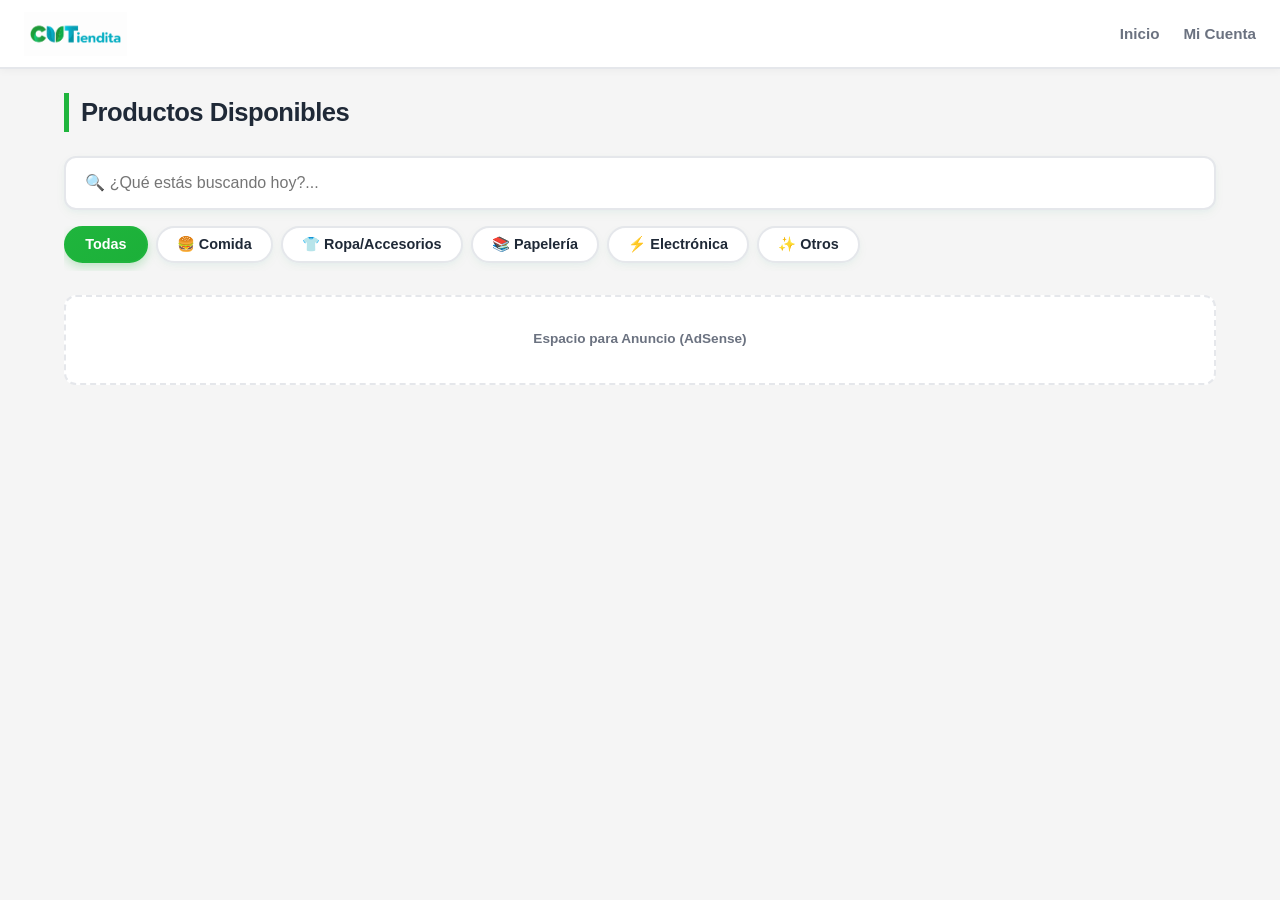
==== micuenta.html @ d5f519c2 "Add files via upload" ====
<!DOCTYPE html>
<html lang="es">
<head>
    <meta charset="UTF-8">
    <meta name="viewport" content="width=device-width, initial-scale=1.0">
    <title>Mi Panel de Ventas | CUTiendita</title>
    <link rel="stylesheet" href="styles.css">
</head>
<body>

    <nav class="navbar">
        <div class="logo-container" onclick="window.location.href='index.html'">
            <img src="LOGO_CUTIENDITA.png" alt="CUTiendita Logo" class="nav-logo">
        </div>
        <ul class="nav-links">
            <li><a href="index.html">Ir al Catálogo</a></li>
            <li><a href="#" class="active">Mi Panel</a></li>
        </ul>
    </nav>

    <main id="app-container" class="page active">
        <div class="dashboard-header">
            <div>
                <h2>Mi Panel de Ventas</h2>
                <p id="welcome-msg">Cargando perfil...</p>
            </div>
            <button class="btn-logout" onclick="logoutUser()">Cerrar Sesión</button>
        </div>

        <div class="dashboard-grid">
            <div class="form-card native-card">
                <h3>+ Publicar Producto</h3>
                <p class="form-subtitle" style="margin-bottom: 1.5rem;">Pon a la venta un nuevo artículo en el campus</p>
                
                <div class="input-group">
                    <select id="prod-categoria" required style="width: 100%; padding: 1rem; border: 1px solid var(--border); background: transparent; border-radius: 10px; outline: none; font-size: 1rem; color: var(--text-main);">
                        <option value="" disabled selected hidden>Selecciona una categoría</option>
                        <option value="Comida">🍔 Comida / Botanas</option>
                        <option value="Ropa">👕 Ropa / Accesorios</option>
                        <option value="Papeleria">📚 Papelería / Libros</option>
                        <option value="Electronica">⚡ Electrónica / Celulares</option>
                        <option value="Otros">✨ Otros</option>
                    </select>
                </div>

                <div class="input-group">
                    <input type="text" id="prod-nombre" required placeholder=" ">
                    <label>Nombre del producto</label>
                </div>
                <div class="input-group">
                    <input type="text" id="prod-precio" required placeholder=" ">
                    <label>Precio (Ej: $50)</label>
                </div>
                <div class="input-group">
                    <input type="text" id="prod-desc" required placeholder=" ">
                    <label>Descripción corta</label>
                </div>
                <div class="input-group">
                    <input type="url" id="prod-img" required placeholder=" ">
                    <label>URL de la imagen del producto</label>
                </div>
                <button class="btn-block" onclick="publicarProductoForm()">Subir Producto</button>
            </div>

            <div class="my-products-container">
                <h3>Mis Productos Activos</h3>
                <div id="my-products-list" class="my-products">
                    </div>
            </div>
        </div>
    </main>

    <div id="edit-modal" class="modal-overlay">
        <div class="modal-card">
            <h3>Editar Producto</h3>
            <p class="form-subtitle">Modifica las propiedades de tu artículo</p>
            <input type="hidden" id="edit-prod-id">
            
            <div class="input-group">
                <select id="edit-prod-categoria" required style="width: 100%; padding: 1rem; border: 1px solid var(--border); background: transparent; border-radius: 10px; outline: none; font-size: 1rem; margin-bottom: 1rem; color: var(--text-main);">
                    <option value="Comida">🍔 Comida / Botanas</option>
                    <option value="Ropa">👕 Ropa / Accesorios</option>
                    <option value="Papeleria">📚 Papelería / Libros</option>
                    <option value="Electronica">⚡ Electrónica / Celulares</option>
                    <option value="Otros">✨ Otros</option>
                </select>
            </div>
            <div class="input-group">
                <input type="text" id="edit-prod-nombre" required placeholder=" ">
                <label>Nombre del producto</label>
            </div>
            <div class="input-group">
                <input type="text" id="edit-prod-precio" required placeholder=" ">
                <label>Precio</label>
            </div>
            <div class="input-group">
                <input type="text" id="edit-prod-desc" required placeholder=" ">
                <label>Descripción corta</label>
            </div>
            <div class="input-group">
                <input type="url" id="edit-prod-img" required placeholder=" ">
                <label>URL de la imagen</label>
            </div>
            
            <div class="modal-actions">
                <button class="btn-block" onclick="actualizarProductoForm()">Guardar Cambios</button>
                <button class="btn-cancel" onclick="cerrarModalEdicion()">Cancelar</button>
            </div>
        </div>
    </div>

    <script src="script.js"></script>
    <script>
        document.addEventListener('DOMContentLoaded', () => {
            const session = localStorage.getItem('user_session');
            if(!session) {
                window.location.href = 'index.html';
            } else {
                renderDashboard();
            }
        });
    </script>
</body>
</html>
---- styles.css ----
:root {
    /* Paleta de colores oficial proporcionada */
    --cu-verde: #1FB53D;
    --cu-verde-dark: #0E9A2FSombras;
    --cu-verde-light: #38D85E;
    --tiendita-turquesa: #14B8D4;
    --tiendita-turquesa-dark: #0A9FC5;
    --tech-azul: #1FA7E0;
    --tech-azul-light: #36D0F0;
    --background: #F5F5F5;
    --white: #FFFFFF;
    
    /* Configuración semántica de componentes */
    --primary: var(--tiendita-turquesa);
    --primary-hover: var(--tiendita-turquesa-dark);
    --whatsapp: #22c55e;
    --whatsapp-hover: #16a34a;
    --text-main: #1f2937;
    --text-muted: #6b7280;
    --border: #e5e7eb;
    --radius: 16px;
    --shadow: 0 4px 12px rgba(14, 154, 47, 0.04), 0 2px 4px rgba(10, 159, 197, 0.03);
    --transition: all 0.25s cubic-bezier(0.4, 0, 0.2, 1);
}

* { 
    box-sizing: border-box; 
    margin: 0; 
    padding: 0; 
    font-family: 'Segoe UI', -apple-system, BlinkMacSystemFont, Roboto, sans-serif; 
}

body { 
    background-color: var(--background); 
    color: var(--text-main);
    line-height: 1.5;
}

/* Navbar Dinámico con Logo Imagen */
.navbar { 
    background: var(--white); 
    padding: 0.6rem 1.5rem; 
    display: flex; 
    justify-content: space-between; 
    align-items: center; 
    box-shadow: 0 2px 8px rgba(0, 0, 0, 0.04);
    position: sticky;
    top: 0;
    z-index: 100;
    border-bottom: 2px solid var(--border);
}

.logo-container {
    display: flex;
    align-items: center;
    cursor: pointer;
    height: 48px;
}

.nav-logo {
    height: 100%;
    max-height: 44px;
    width: auto;
    object-fit: contain;
    transition: var(--transition);
}

.logo-container:hover .nav-logo {
    transform: scale(1.03);
}

.nav-links { 
    display: flex; 
    gap: 1.5rem; 
    list-style: none;
}

.nav-links a { 
    text-decoration: none; 
    color: var(--text-muted); 
    font-weight: 700;
    transition: var(--transition);
    font-size: 0.95rem;
}

.nav-links a:hover, .nav-links a.active { 
    color: var(--primary); 
}

/* Vistas */
.page { 
    display: none; 
    padding: 1.5rem; 
    max-width: 1200px;
    margin: 0 auto;
    animation: fadeIn 0.3s ease;
}
.page.active { display: block; }

@keyframes fadeIn {
    from { opacity: 0; transform: translateY(8px); }
    to { opacity: 1; transform: translateY(0); }
}

.section-title {
    font-size: 1.6rem;
    font-weight: 800;
    margin-bottom: 1.5rem;
    letter-spacing: -0.5px;
    color: var(--text-main);
    border-left: 5px solid var(--cu-verde);
    padding-left: 0.75rem;
}

/* Herramientas de Control: Buscador y Categorías */
.search-filter-bar {
    margin-bottom: 1.5rem;
    display: flex;
    flex-direction: column;
    gap: 1rem;
}

.search-box input {
    width: 100%;
    padding: 1rem 1.2rem;
    border: 2px solid var(--border);
    border-radius: 12px;
    font-size: 1rem;
    outline: none;
    background: var(--white);
    box-shadow: var(--shadow);
    transition: var(--transition);
}
.search-box input:focus { 
    border-color: var(--tech-azul); 
    box-shadow: 0 0 0 3px rgba(31, 167, 224, 0.15);
}

.category-tags {
    display: flex;
    gap: 0.5rem;
    overflow-x: auto;
    padding-bottom: 0.5rem;
    scrollbar-width: none;
}
.category-tags::-webkit-scrollbar { display: none; }

.tag {
    background: var(--white);
    color: var(--text-main);
    padding: 0.5rem 1.2rem;
    border-radius: 20px;
    font-size: 0.9rem;
    font-weight: 700;
    white-space: nowrap;
    border: 2px solid var(--border);
    box-shadow: var(--shadow);
    cursor: pointer;
    width: auto;
    transition: var(--transition);
}

.tag:hover {
    border-color: var(--tech-azul);
    color: var(--tech-azul);
}

.tag.active {
    background: linear-gradient(135deg, var(--cu-verde), #1cb039);
    color: var(--white);
    border-color: var(--cu-verde);
    box-shadow: 0 4px 10px rgba(31, 181, 61, 0.25);
}

/* Catálogo */
.grid { 
    display: grid; 
    grid-template-columns: repeat(auto-fill, minmax(280px, 1fr)); 
    gap: 1.5rem; 
    padding: 1rem 0; 
}

.product-card { 
    background: var(--white); 
    border-radius: var(--radius); 
    padding: 1.2rem; 
    box-shadow: var(--shadow);
    border: 2px solid var(--border);
    display: flex;
    flex-direction: column;
    justify-content: space-between;
    transition: var(--transition);
}

.product-card:hover {
    transform: translateY(-4px);
    border-color: var(--tech-azul-light);
    box-shadow: 0 12px 24px rgba(31, 167, 224, 0.1);
}

.product-card img { 
    width: 100%; 
    height: 220px; 
    object-fit: cover; 
    border-radius: 12px; 
    background-color: var(--background);
}

.product-info { margin: 1rem 0; position: relative; }

.badge-categoria {
    display: inline-block;
    background: rgba(20, 184, 212, 0.1);
    color: var(--tiendita-turquesa-dark);
    font-size: 0.75rem;
    font-weight: 800;
    padding: 0.25rem 0.6rem;
    border-radius: 6px;
    margin-bottom: 0.5rem;
    border: 1px solid rgba(20, 184, 212, 0.15);
}

.product-info h3 { font-size: 1.25rem; font-weight: 800; color: var(--text-main); margin-bottom: 0.25rem; }
.price-tag { font-size: 1.4rem; font-weight: 800; color: var(--cu-verde); margin-bottom: 0.5rem; }
.vendedor-tag { font-size: 0.85rem; color: var(--text-muted); font-weight: 600; }

/* Botones */
button, .btn-wa { 
    width: 100%; 
    padding: 0.9rem; 
    border: none; 
    border-radius: 12px; 
    cursor: pointer; 
    font-weight: 700; 
    font-size: 0.95rem;
    text-align: center;
    text-decoration: none;
    display: inline-block;
    transition: var(--transition);
}

.btn-block { 
    background: linear-gradient(135deg, var(--tiendita-turquesa), var(--tech-azul)); 
    color: var(--white); 
    box-shadow: 0 4px 12px rgba(20, 184, 212, 0.2);
}
.btn-block:hover { 
    transform: translateY(-1px);
    box-shadow: 0 6px 16px rgba(20, 184, 212, 0.3);
}

.btn-wa { background: var(--whatsapp); color: var(--white); font-weight: 700; }
.btn-wa:hover { background: var(--whatsapp-hover); box-shadow: 0 4px 12px rgba(34, 197, 94, 0.25); }

.btn-logout { background: #ef4444; color: var(--white); width: auto; padding: 0.5rem 1.2rem; border-radius: 8px; }
.btn-logout:hover { background: #dc2626; }

/* Formularios */
.form-card { 
    max-width: 420px; 
    margin: 2rem auto; 
    background: var(--white); 
    padding: 2.5rem 2rem; 
    border-radius: var(--radius); 
    box-shadow: var(--shadow);
    border: 2px solid var(--border);
}

.form-card h2, .form-card h3 { font-size: 1.6rem; font-weight: 800; margin-bottom: 0.25rem; letter-spacing: -0.5px; color: var(--text-main); }
.form-subtitle { font-size: 0.9rem; color: var(--text-muted); margin-bottom: 2rem; font-weight: 500; }

.input-group { position: relative; margin-bottom: 1.5rem; }
.input-group input, .input-group select {
    width: 100%;
    padding: 1.1rem 1rem;
    border: 2px solid var(--border);
    background: transparent;
    border-radius: 12px;
    outline: none;
    font-size: 1rem;
    transition: var(--transition);
    color: var(--text-main);
}

.input-group label {
    position: absolute;
    left: 1rem;
    top: 1.1rem;
    padding: 0 0.25rem;
    color: var(--text-muted);
    transition: var(--transition);
    pointer-events: none;
    background: var(--white);
    font-weight: 600;
}

.input-group input:focus, .input-group input:not(:placeholder-shown),
.input-group select:focus, .input-group select:valid {
    border-color: var(--tech-azul);
}

.input-group input:focus ~ label, .input-group input:not(:placeholder-shown) ~ label,
.input-group select:focus ~ label, .input-group select:valid ~ label {
    top: -0.6rem;
    left: 0.8rem;
    font-size: 0.8rem;
    color: var(--tech-azul);
    font-weight: 700;
}

.form-footer { text-align: center; margin-top: 1.5rem; font-size: 0.9rem; color: var(--text-muted); font-weight: 600; }
.form-footer a { color: var(--primary); text-decoration: none; font-weight: 700; }

/* Dashboard Layout */
.dashboard-header { display: flex; justify-content: space-between; align-items: center; margin-bottom: 2rem; padding-bottom: 1rem; border-bottom: 2px solid var(--border); }
.dashboard-grid { display: grid; grid-template-columns: 1fr; gap: 2rem; }
@media (min-width: 768px) { .dashboard-grid { grid-template-columns: 400px 1fr; } }

.native-card { margin: 0; max-width: 100%; padding: 1.5rem; background: var(--white); }
.my-products-container h3 { margin-bottom: 1rem; font-weight: 800; }

/* Items del Dashboard */
.dashboard-item {
    margin-bottom: 1rem; 
    display: flex; 
    flex-direction: row; 
    gap: 1rem; 
    align-items: center;
    padding: 1rem;
    background: var(--white);
    border: 2px solid var(--border);
    border-radius: var(--radius);
}
.truncate { white-space: nowrap; overflow: hidden; text-overflow: ellipsis; margin: 0; font-weight: 700; }

.btn-action-edit, .btn-action-delete {
    width: 38px;
    height: 38px;
    padding: 0;
    display: flex;
    align-items: center;
    justify-content: center;
    border-radius: 8px;
    font-size: 1.1rem;
    box-shadow: none;
    background: var(--background);
    border: 2px solid var(--border);
}
.btn-action-edit:hover { background: rgba(31, 167, 224, 0.1); border-color: var(--tech-azul); transform: scale(1.05); }
.btn-action-delete:hover { background: #fee2e2; border-color: #fca5a5; transform: scale(1.05); }

/* Switch Toggle Animado CSS */
.status-toggle-container { display: flex; flex-direction: column; align-items: center; gap: 0.2rem; min-width: 80px; }
.toggle-label { font-size: 0.75rem; font-weight: 800; color: var(--text-muted); }

.switch { position: relative; display: inline-block; width: 46px; height: 24px; }
.switch input { opacity: 0; width: 0; height: 0; }
.slider { position: absolute; cursor: pointer; top: 0; left: 0; right: 0; bottom: 0; background-color: #cbd5e1; transition: .3s; }
.slider:before { position: absolute; content: ""; height: 18px; width: 18px; left: 3px; bottom: 3px; background-color: var(--white); transition: .3s; }

input:checked + .slider { background-color: var(--cu-verde); }
input:checked + .slider:before { transform: translateX(22px); }
.slider.round { border-radius: 24px; }
.slider.round:before { border-radius: 50%; }

/* Modal de Edición */
.modal-overlay {
    position: fixed;
    top: 0;
    left: 0;
    width: 100%;
    height: 100%;
    background: rgba(15, 23, 42, 0.4);
    backdrop-filter: blur(4px);
    display: flex;
    align-items: center;
    justify-content: center;
    z-index: 1000;
    opacity: 0;
    pointer-events: none;
    transition: opacity 0.25s ease;
}

.modal-overlay.open { opacity: 1; pointer-events: auto; }

.modal-card {
    background: var(--white);
    width: 90%;
    max-width: 440px;
    padding: 2rem;
    border-radius: var(--radius);
    box-shadow: 0 20px 25px -5px rgba(0,0,0,0.1);
    border: 2px solid var(--border);
    transform: scale(0.95);
    transition: transform 0.25s cubic-bezier(0.4, 0, 0.2, 1);
}

.modal-overlay.open .modal-card { transform: scale(1); }
.modal-actions { display: flex; flex-direction: column; gap: 0.75rem; margin-top: 1rem; }

.btn-cancel { background: transparent; color: var(--text-muted); border: 2px solid var(--border); font-weight: 700; }
.btn-cancel:hover { background: var(--background); color: var(--text-main); }

.ad-placeholder { background: var(--white); height: 90px; display: flex; align-items: center; justify-content: center; margin-bottom: 1.5rem; border-radius: 12px; color: var(--text-muted); font-size: 0.85rem; font-weight: 700; border: 2px dashed var(--border); }
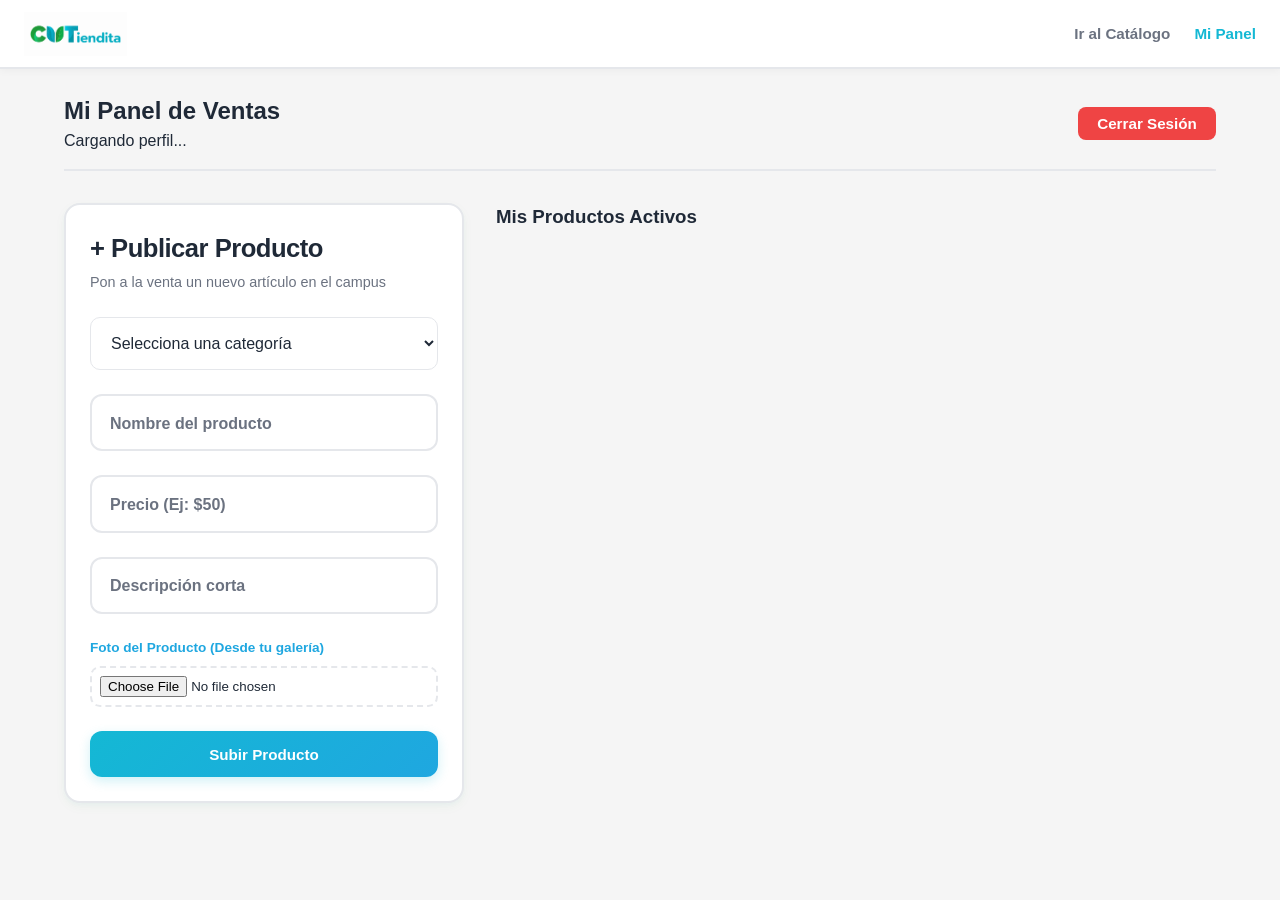
==== commit 7289c545: "Add files via upload" ====
--- a/micuenta.html
+++ b/micuenta.html
@@ -28,6 +28,7 @@
         </div>
 
         <div class="dashboard-grid">
+            <!-- Formulario de Nuevo Producto -->
             <div class="form-card native-card">
                 <h3>+ Publicar Producto</h3>
                 <p class="form-subtitle" style="margin-bottom: 1.5rem;">Pon a la venta un nuevo artículo en el campus</p>
@@ -55,26 +56,36 @@
                     <input type="text" id="prod-desc" required placeholder=" ">
                     <label>Descripción corta</label>
                 </div>
-                <div class="input-group">
-                    <input type="url" id="prod-img" required placeholder=" ">
-                    <label>URL de la imagen del producto</label>
+                
+                <!-- SE REEMPLAZA EL INPUT URL POR UN SELECTOR DE GALERÍA NATIVO -->
+                <div class="file-upload-wrapper" style="margin-bottom: 1.5rem;">
+                    <label style="display: block; font-size: 0.85rem; font-weight: 700; color: var(--tech-azul); margin-bottom: 0.5rem;">Foto del Producto (Desde tu galería)</label>
+                    <input type="file" id="prod-file" accept="image/*" style="width: 100%; padding: 0.5rem; border: 2px dashed var(--border); border-radius: 10px; cursor: pointer;">
+                    <div id="preview-container" style="margin-top: 0.5rem; display: none; text-align: center;">
+                        <img id="prod-img-preview" src="" style="max-width: 100%; height: 120px; border-radius: 8px; object-fit: cover; border: 2px solid var(--border);">
+                    </div>
                 </div>
+
                 <button class="btn-block" onclick="publicarProductoForm()">Subir Producto</button>
             </div>
 
+            <!-- Lista de mis productos activos -->
             <div class="my-products-container">
                 <h3>Mis Productos Activos</h3>
                 <div id="my-products-list" class="my-products">
-                    </div>
+                    <!-- Artículos aquí -->
+                </div>
             </div>
         </div>
     </main>
 
+    <!-- VENTANA MODAL EMERGENTE PARA EDICIÓN -->
     <div id="edit-modal" class="modal-overlay">
         <div class="modal-card">
             <h3>Editar Producto</h3>
             <p class="form-subtitle">Modifica las propiedades de tu artículo</p>
             <input type="hidden" id="edit-prod-id">
+            <input type="hidden" id="edit-prod-img-fallback"> <!-- Guarda la foto vieja por si no la cambian -->
             
             <div class="input-group">
                 <select id="edit-prod-categoria" required style="width: 100%; padding: 1rem; border: 1px solid var(--border); background: transparent; border-radius: 10px; outline: none; font-size: 1rem; margin-bottom: 1rem; color: var(--text-main);">
@@ -97,9 +108,14 @@
                 <input type="text" id="edit-prod-desc" required placeholder=" ">
                 <label>Descripción corta</label>
             </div>
-            <div class="input-group">
-                <input type="url" id="edit-prod-img" required placeholder=" ">
-                <label>URL de la imagen</label>
+            
+            <!-- SE REEMPLAZA EL INPUT URL EN EL MODAL DE EDICIÓN -->
+            <div class="file-upload-wrapper" style="margin-bottom: 1.5rem; text-align: left;">
+                <label style="display: block; font-size: 0.85rem; font-weight: 700; color: var(--tech-azul); margin-bottom: 0.5rem;">Cambiar Foto (Opcional)</label>
+                <input type="file" id="edit-prod-file" accept="image/*" style="width: 100%; padding: 0.5rem; border: 2px dashed var(--border); border-radius: 10px;">
+                <div id="edit-preview-container" style="margin-top: 0.5rem; text-align: center;">
+                    <img id="edit-prod-img-preview" src="" style="max-width: 100%; height: 120px; border-radius: 8px; object-fit: cover; border: 2px solid var(--border);">
+                </div>
             </div>
             
             <div class="modal-actions">
@@ -111,12 +127,27 @@
 
     <script src="script.js"></script>
     <script>
-        document.addEventListener('DOMContentLoaded', () => {
-            const session = localStorage.getItem('user_session');
-            if(!session) {
-                window.location.href = 'index.html';
-            } else {
-                renderDashboard();
+        // Escuchadores dinámicos para mostrar previsualizaciones de la galería en tiempo real
+        document.getElementById('prod-file').addEventListener('change', function(e) {
+            const file = e.target.files[0];
+            if (file) {
+                const reader = new FileReader();
+                reader.onload = function(event) {
+                    document.getElementById('prod-img-preview').src = event.target.result;
+                    document.getElementById('preview-container').style.display = 'block';
+                }
+                reader.readAsDataURL(file);
+            }
+        });
+
+        document.getElementById('edit-prod-file').addEventListener('change', function(e) {
+            const file = e.target.files[0];
+            if (file) {
+                const reader = new FileReader();
+                reader.onload = function(event) {
+                    document.getElementById('edit-prod-img-preview').src = event.target.result;
+                }
+                reader.readAsDataURL(file);
             }
         });
     </script>
